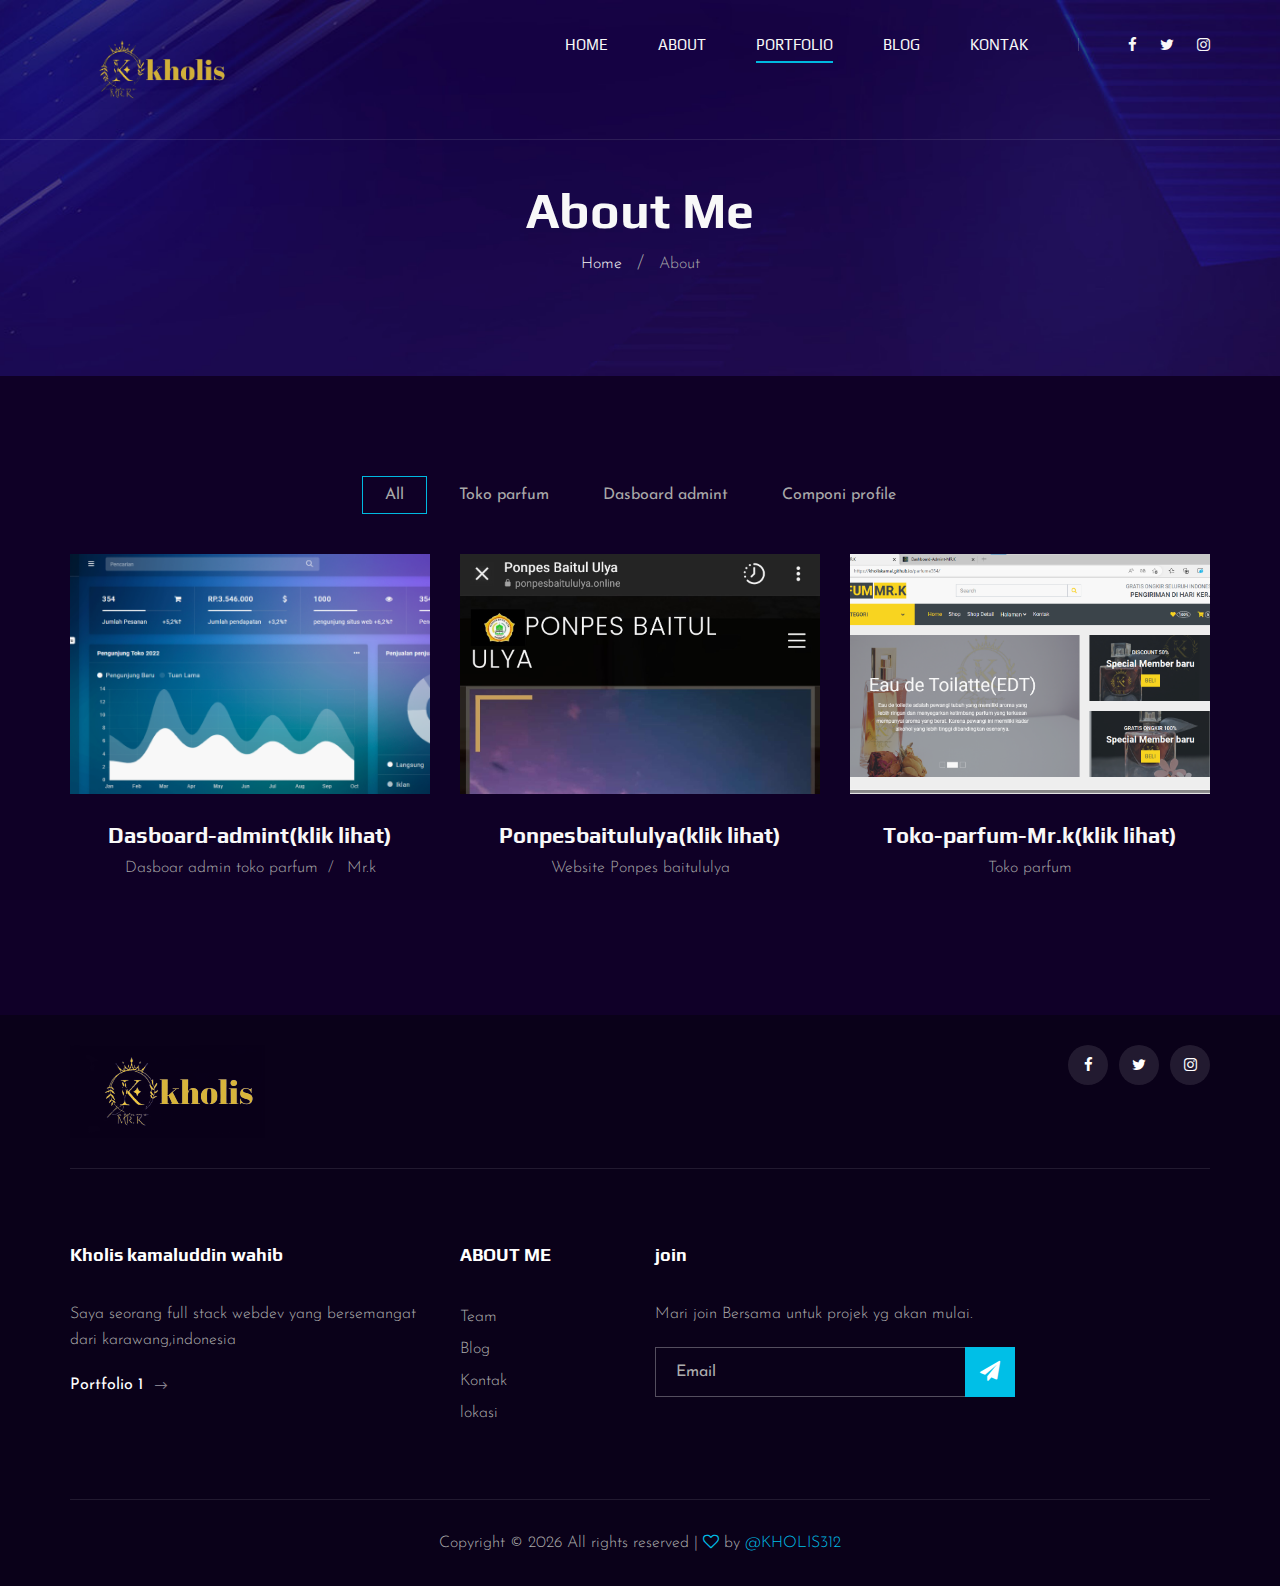
==== portfolio.html @ 45b057d4 "first commit" ====
<!DOCTYPE html>
<html lang="zxx">
  <head>
    <meta charset="UTF-8" />
    <meta name="description" content="Videograph Template" />
    <meta name="keywords" content="Videograph, unica, creative, html" />
    <meta name="viewport" content="width=device-width, initial-scale=1.0" />
    <meta http-equiv="X-UA-Compatible" content="ie=edge" />
    <title>Portfolio-kholis</title>

    <!-- Google Font -->
    <link
      href="https://fonts.googleapis.com/css2?family=Play:wght@400;700&display=swap"
      rel="stylesheet"
    />
    <link
      href="https://fonts.googleapis.com/css2?family=Josefin+Sans:wght@300;400;500;600;700&display=swap"
      rel="stylesheet"
    />

    <!-- Css Styles -->
    <link rel="stylesheet" href="css/bootstrap.min.css" type="text/css" />
    <link rel="stylesheet" href="css/font-awesome.min.css" type="text/css" />
    <link rel="stylesheet" href="css/elegant-icons.css" type="text/css" />
    <link rel="stylesheet" href="css/owl.carousel.min.css" type="text/css" />
    <link rel="stylesheet" href="css/magnific-popup.css" type="text/css" />
    <link rel="stylesheet" href="css/slicknav.min.css" type="text/css" />
    <link rel="stylesheet" href="css/style.css" type="text/css" />
    <!-- Favicons -->
    <link href="img/favicon3.png" rel="icon" />
    <link href="img/favicon12.png" rel="apple-touch-icon" />
  </head>

  <body>
    <!-- Page Preloder -->
    <div id="preloder">
      <div class="loader"></div>
    </div>

    <!-- Header Section Begin -->
    <header class="header">
      <div class="container">
        <div class="row">
          <div class="col-lg-2">
            <div class="header__logo">
              <a href="./index.html"><img src="img/logo56.png" alt="" /></a>
            </div>
          </div>
          <div class="col-lg-10">
            <div class="header__nav__option">
              <nav class="header__nav__menu mobile-menu">
                <ul>
                  <li><a href="./index.html">Home</a></li>
                  <li><a href="./about.html">About</a></li>
                  <li class="active">
                    <a href="./portfolio.html">Portfolio</a>
                  </li>

                  <li>
                    <a href="blog.html">Blog</a>
                  </li>
                  <li><a href="./contact.html">Kontak</a></li>
                </ul>
              </nav>
              <div class="header__nav__social">
                <a href="https://www.instagram.com/kholis312/?hl=id"
                  ><i class="fa fa-facebook"></i
                ></a>
                <a href="https://twitter.com/KholisWahib"
                  ><i class="fa fa-twitter"></i
                ></a>
                <a href="https://www.instagram.com/kholis312/?hl=id"
                  ><i class="fa fa-instagram"></i
                ></a>
              </div>
            </div>
          </div>
        </div>
        <div id="mobile-menu-wrap"></div>
      </div>
    </header>
    <!-- Header End -->

    <!-- Breadcrumb Begin -->
    <div
      class="breadcrumb-option spad set-bg"
      data-setbg="img/breadcrumb-bg.jpg"
    >
      <div class="container">
        <div class="row">
          <div class="col-lg-12 text-center">
            <div class="breadcrumb__text">
              <h2>About Me</h2>
              <div class="breadcrumb__links">
                <a href="index.html">Home</a>
                <span>About</span>
              </div>
            </div>
          </div>
        </div>
      </div>
    </div>
    <!-- Breadcrumb End -->

    <!-- Portfolio Section Begin -->
    <section class="portfolio spad">
      <div class="container">
        <div class="row">
          <div class="col-lg-12">
            <ul class="portfolio__filter">
              <li class="active" data-filter="*">All</li>
              <li data-filter=".branding">Toko parfum</li>
              <li data-filter=".digital-marketing">Dasboard admint</li>
              <li data-filter=".web">Componi profile</li>
            </ul>
          </div>
        </div>
        <div class="row portfolio__gallery">
          <div class="col-lg-4 col-md-6 col-sm-6 mix branding">
            <div class="portfolio__item">
              <div
                class="portfolio__item__video set-bg"
                data-setbg="img/portfolio/1111.jpg"
              ></div>
              <div class="portfolio__item__text">
                <a href="https://kholiskamal.github.io/admint354/"
                  ><h4>Dasboard-admint(klik lihat)</h4></a
                >
                <ul>
                  <li>Dasboar admin toko parfum</li>
                  <li>Mr.k</li>
                </ul>
              </div>
            </div>
          </div>
          <div class="col-lg-4 col-md-6 col-sm-6 mix digital-marketing">
            <div class="portfolio__item">
              <div
                class="portfolio__item__video set-bg"
                data-setbg="img/portfolio/33.jpg"
              ></div>
              <div class="portfolio__item__text">
                <a href="https://ponpesbaitululya.online/"
                  ><h4>Ponpesbaitululya(klik lihat)</h4></a
                >
                <span>Website Ponpes baitululya</span>
              </div>
            </div>
          </div>
          <div class="col-lg-4 col-md-6 col-sm-6 mix web">
            <div class="portfolio__item">
              <div
                class="portfolio__item__video set-bg"
                data-setbg="img/portfolio/2.jpg"
              ></div>
              <div class="portfolio__item__text">
                <a href="https://kholiskamal.github.io/parfume354/"
                  ><h4>Toko-parfum-Mr.k(klik lihat)</h4></a
                >
                <span>Toko parfum</span>
              </div>
            </div>
          </div>
        
       
      </div>
    </section>
    <!-- Portfolio Section End -->

    <!-- Footer Section Begin -->
    <footer class="footer">
      <div class="container">
        <div class="footer__top">
          <div class="row">
            <div class="col-lg-6 col-md-6">
              <div class="footer__top__logo">
                <a href="#"><img src="img/logo56.png" alt="" /></a>
              </div>
            </div>
            <div class="col-lg-6 col-md-6">
              <div class="footer__top__social">
                <a href="https://www.instagram.com/kholis312/"
                  ><i class="fa fa-facebook"></i
                ></a>
                <a href="https://twitter.com/KholisWahib"
                  ><i class="fa fa-twitter"></i
                ></a>
                <a href="https://www.instagram.com/kholis312/"
                  ><i class="fa fa-instagram"></i
                ></a>
              </div>
            </div>
          </div>
        </div>
        <div class="footer__option">
          <div class="row">
            <div class="col-lg-4 col-md-6 col-sm-6">
              <div class="footer__option__item">
                <h5>Kholis kamaluddin wahib</h5>
                <p>
                  Saya seorang full stack webdev yang bersemangat dari
                  karawang,indonesia
                </p>
                <a
                  href="https://kholiskamal.github.io/portofoliome/"
                  class="read__more"
                  >Portfolio 1 <span class="arrow_right"></span
                ></a>
              </div>
            </div>
            <div class="col-lg-2 col-md-3 col-sm-3">
              <div class="footer__option__item">
                <h5>ABOUT ME</h5>
                <ul>
                  <li><a href="#">Team</a></li>
                  <li><a href="blog.html">Blog</a></li>
                  <li><a href="contact.html">Kontak</a></li>
                  <li><a href="contact.html">lokasi</a></li>
                </ul>
              </div>
            </div>

            <div class="col-lg-4 col-md-12">
              <div class="footer__option__item">
                <h5>join</h5>
                <p>Mari join Bersama untuk projek yg akan mulai.</p>
                <form action="#">
                  <input type="text" placeholder="Email" />
                  <button type="submit"><i class="fa fa-send"></i></button>
                </form>
              </div>
            </div>
          </div>
        </div>
        <div class="footer__copyright">
          <div class="row">
            <div class="col-lg-12 text-center">
              <!-- Link back to Colorlib can't be removed. Template is licensed under CC BY 3.0. -->
              <p class="footer__copyright__text">
                Copyright &copy;
                <script>
                  document.write(new Date().getFullYear());
                </script>
                All rights reserved |
                <i class="fa fa-heart-o" aria-hidden="true"></i> by
                <a href="https://www.instagram.com/kholis312/" target="_blank"
                  >@KHOLIS312</a
                >
              </p>
              <!-- Link back to Colorlib can't be removed. Template is licensed under CC BY 3.0. -->
            </div>
          </div>
        </div>
      </div>
    </footer>
    <!-- Footer Section End -->

    <!-- Js Plugins -->
    <script src="js/jquery-3.3.1.min.js"></script>
    <script src="js/bootstrap.min.js"></script>
    <script src="js/jquery.magnific-popup.min.js"></script>
    <script src="js/mixitup.min.js"></script>
    <script src="js/masonry.pkgd.min.js"></script>
    <script src="js/jquery.slicknav.js"></script>
    <script src="js/owl.carousel.min.js"></script>
    <script src="js/main.js"></script>
  </body>
</html>
---- css/elegant-icons.css ----
@font-face {
	font-family: 'ElegantIcons';
	src:url('../fonts/ElegantIcons.eot');
	src:url('../fonts/ElegantIcons.eot?#iefix') format('embedded-opentype'),
		url('../fonts/ElegantIcons.woff') format('woff'),
		url('../fonts/ElegantIcons.ttf') format('truetype'),
		url('../fonts/ElegantIcons.svg#ElegantIcons') format('svg');
	font-weight: normal;
	font-style: normal;
}

/* Use the following CSS code if you want to use data attributes for inserting your icons */
[data-icon]:before {
	font-family: 'ElegantIcons';
	content: attr(data-icon);
	speak: none;
	font-weight: normal;
	font-variant: normal;
	text-transform: none;
	line-height: 1;
	-webkit-font-smoothing: antialiased;
	-moz-osx-font-smoothing: grayscale;
}

/* Use the following CSS code if you want to have a class per icon */
/*
Instead of a list of all class selectors,
you can use the generic selector below, but it's slower:
[class*="your-class-prefix"] {
*/
.arrow_up, .arrow_down, .arrow_left, .arrow_right, .arrow_left-up, .arrow_right-up, .arrow_right-down, .arrow_left-down, .arrow-up-down, .arrow_up-down_alt, .arrow_left-right_alt, .arrow_left-right, .arrow_expand_alt2, .arrow_expand_alt, .arrow_condense, .arrow_expand, .arrow_move, .arrow_carrot-up, .arrow_carrot-down, .arrow_carrot-left, .arrow_carrot-right, .arrow_carrot-2up, .arrow_carrot-2down, .arrow_carrot-2left, .arrow_carrot-2right, .arrow_carrot-up_alt2, .arrow_carrot-down_alt2, .arrow_carrot-left_alt2, .arrow_carrot-right_alt2, .arrow_carrot-2up_alt2, .arrow_carrot-2down_alt2, .arrow_carrot-2left_alt2, .arrow_carrot-2right_alt2, .arrow_triangle-up, .arrow_triangle-down, .arrow_triangle-left, .arrow_triangle-right, .arrow_triangle-up_alt2, .arrow_triangle-down_alt2, .arrow_triangle-left_alt2, .arrow_triangle-right_alt2, .arrow_back, .icon_minus-06, .icon_plus, .icon_close, .icon_check, .icon_minus_alt2, .icon_plus_alt2, .icon_close_alt2, .icon_check_alt2, .icon_zoom-out_alt, .icon_zoom-in_alt, .icon_search, .icon_box-empty, .icon_box-selected, .icon_minus-box, .icon_plus-box, .icon_box-checked, .icon_circle-empty, .icon_circle-slelected, .icon_stop_alt2, .icon_stop, .icon_pause_alt2, .icon_pause, .icon_menu, .icon_menu-square_alt2, .icon_menu-circle_alt2, .icon_ul, .icon_ol, .icon_adjust-horiz, .icon_adjust-vert, .icon_document_alt, .icon_documents_alt, .icon_pencil, .icon_pencil-edit_alt, .icon_pencil-edit, .icon_folder-alt, .icon_folder-open_alt, .icon_folder-add_alt, .icon_info_alt, .icon_error-oct_alt, .icon_error-circle_alt, .icon_error-triangle_alt, .icon_question_alt2, .icon_question, .icon_comment_alt, .icon_chat_alt, .icon_vol-mute_alt, .icon_volume-low_alt, .icon_volume-high_alt, .icon_quotations, .icon_quotations_alt2, .icon_clock_alt, .icon_lock_alt, .icon_lock-open_alt, .icon_key_alt, .icon_cloud_alt, .icon_cloud-upload_alt, .icon_cloud-download_alt, .icon_image, .icon_images, .icon_lightbulb_alt, .icon_gift_alt, .icon_house_alt, .icon_genius, .icon_mobile, .icon_tablet, .icon_laptop, .icon_desktop, .icon_camera_alt, .icon_mail_alt, .icon_cone_alt, .icon_ribbon_alt, .icon_bag_alt, .icon_creditcard, .icon_cart_alt, .icon_paperclip, .icon_tag_alt, .icon_tags_alt, .icon_trash_alt, .icon_cursor_alt, .icon_mic_alt, .icon_compass_alt, .icon_pin_alt, .icon_pushpin_alt, .icon_map_alt, .icon_drawer_alt, .icon_toolbox_alt, .icon_book_alt, .icon_calendar, .icon_film, .icon_table, .icon_contacts_alt, .icon_headphones, .icon_lifesaver, .icon_piechart, .icon_refresh, .icon_link_alt, .icon_link, .icon_loading, .icon_blocked, .icon_archive_alt, .icon_heart_alt, .icon_star_alt, .icon_star-half_alt, .icon_star, .icon_star-half, .icon_tools, .icon_tool, .icon_cog, .icon_cogs, .arrow_up_alt, .arrow_down_alt, .arrow_left_alt, .arrow_right_alt, .arrow_left-up_alt, .arrow_right-up_alt, .arrow_right-down_alt, .arrow_left-down_alt, .arrow_condense_alt, .arrow_expand_alt3, .arrow_carrot_up_alt, .arrow_carrot-down_alt, .arrow_carrot-left_alt, .arrow_carrot-right_alt, .arrow_carrot-2up_alt, .arrow_carrot-2dwnn_alt, .arrow_carrot-2left_alt, .arrow_carrot-2right_alt, .arrow_triangle-up_alt, .arrow_triangle-down_alt, .arrow_triangle-left_alt, .arrow_triangle-right_alt, .icon_minus_alt, .icon_plus_alt, .icon_close_alt, .icon_check_alt, .icon_zoom-out, .icon_zoom-in, .icon_stop_alt, .icon_menu-square_alt, .icon_menu-circle_alt, .icon_document, .icon_documents, .icon_pencil_alt, .icon_folder, .icon_folder-open, .icon_folder-add, .icon_folder_upload, .icon_folder_download, .icon_info, .icon_error-circle, .icon_error-oct, .icon_error-triangle, .icon_question_alt, .icon_comment, .icon_chat, .icon_vol-mute, .icon_volume-low, .icon_volume-high, .icon_quotations_alt, .icon_clock, .icon_lock, .icon_lock-open, .icon_key, .icon_cloud, .icon_cloud-upload, .icon_cloud-download, .icon_lightbulb, .icon_gift, .icon_house, .icon_camera, .icon_mail, .icon_cone, .icon_ribbon, .icon_bag, .icon_cart, .icon_tag, .icon_tags, .icon_trash, .icon_cursor, .icon_mic, .icon_compass, .icon_pin, .icon_pushpin, .icon_map, .icon_drawer, .icon_toolbox, .icon_book, .icon_contacts, .icon_archive, .icon_heart, .icon_profile, .icon_group, .icon_grid-2x2, .icon_grid-3x3, .icon_music, .icon_pause_alt, .icon_phone, .icon_upload, .icon_download, .social_facebook, .social_twitter, .social_pinterest, .social_googleplus, .social_tumblr, .social_tumbleupon, .social_wordpress, .social_instagram, .social_dribbble, .social_vimeo, .social_linkedin, .social_rss, .social_deviantart, .social_share, .social_myspace, .social_skype, .social_youtube, .social_picassa, .social_googledrive, .social_flickr, .social_blogger, .social_spotify, .social_delicious, .social_facebook_circle, .social_twitter_circle, .social_pinterest_circle, .social_googleplus_circle, .social_tumblr_circle, .social_stumbleupon_circle, .social_wordpress_circle, .social_instagram_circle, .social_dribbble_circle, .social_vimeo_circle, .social_linkedin_circle, .social_rss_circle, .social_deviantart_circle, .social_share_circle, .social_myspace_circle, .social_skype_circle, .social_youtube_circle, .social_picassa_circle, .social_googledrive_alt2, .social_flickr_circle, .social_blogger_circle, .social_spotify_circle, .social_delicious_circle, .social_facebook_square, .social_twitter_square, .social_pinterest_square, .social_googleplus_square, .social_tumblr_square, .social_stumbleupon_square, .social_wordpress_square, .social_instagram_square, .social_dribbble_square, .social_vimeo_square, .social_linkedin_square, .social_rss_square, .social_deviantart_square, .social_share_square, .social_myspace_square, .social_skype_square, .social_youtube_square, .social_picassa_square, .social_googledrive_square, .social_flickr_square, .social_blogger_square, .social_spotify_square, .social_delicious_square, .icon_printer, .icon_calulator, .icon_building, .icon_floppy, .icon_drive, .icon_search-2, .icon_id, .icon_id-2, .icon_puzzle, .icon_like, .icon_dislike, .icon_mug, .icon_currency, .icon_wallet, .icon_pens, .icon_easel, .icon_flowchart, .icon_datareport, .icon_briefcase, .icon_shield, .icon_percent, .icon_globe, .icon_globe-2, .icon_target, .icon_hourglass, .icon_balance, .icon_rook, .icon_printer-alt, .icon_calculator_alt, .icon_building_alt, .icon_floppy_alt, .icon_drive_alt, .icon_search_alt, .icon_id_alt, .icon_id-2_alt, .icon_puzzle_alt, .icon_like_alt, .icon_dislike_alt, .icon_mug_alt, .icon_currency_alt, .icon_wallet_alt, .icon_pens_alt, .icon_easel_alt, .icon_flowchart_alt, .icon_datareport_alt, .icon_briefcase_alt, .icon_shield_alt, .icon_percent_alt, .icon_globe_alt, .icon_clipboard {
	font-family: 'ElegantIcons';
	speak: none;
	font-style: normal;
	font-weight: normal;
	font-variant: normal;
	text-transform: none;
	line-height: 1;
	-webkit-font-smoothing: antialiased;
}
.arrow_up:before {
	content: "\21";
}
.arrow_down:before {
	content: "\22";
}
.arrow_left:before {
	content: "\23";
}
.arrow_right:before {
	content: "\24";
}
.arrow_left-up:before {
	content: "\25";
}
.arrow_right-up:before {
	content: "\26";
}
.arrow_right-down:before {
	content: "\27";
}
.arrow_left-down:before {
	content: "\28";
}
.arrow-up-down:before {
	content: "\29";
}
.arrow_up-down_alt:before {
	content: "\2a";
}
.arrow_left-right_alt:before {
	content: "\2b";
}
.arrow_left-right:before {
	content: "\2c";
}
.arrow_expand_alt2:before {
	content: "\2d";
}
.arrow_expand_alt:before {
	content: "\2e";
}
.arrow_condense:before {
	content: "\2f";
}
.arrow_expand:before {
	content: "\30";
}
.arrow_move:before {
	content: "\31";
}
.arrow_carrot-up:before {
	content: "\32";
}
.arrow_carrot-down:before {
	content: "\33";
}
.arrow_carrot-left:before {
	content: "\34";
}
.arrow_carrot-right:before {
	content: "\35";
}
.arrow_carrot-2up:before {
	content: "\36";
}
.arrow_carrot-2down:before {
	content: "\37";
}
.arrow_carrot-2left:before {
	content: "\38";
}
.arrow_carrot-2right:before {
	content: "\39";
}
.arrow_carrot-up_alt2:before {
	content: "\3a";
}
.arrow_carrot-down_alt2:before {
	content: "\3b";
}
.arrow_carrot-left_alt2:before {
	content: "\3c";
}
.arrow_carrot-right_alt2:before {
	content: "\3d";
}
.arrow_carrot-2up_alt2:before {
	content: "\3e";
}
.arrow_carrot-2down_alt2:before {
	content: "\3f";
}
.arrow_carrot-2left_alt2:before {
	content: "\40";
}
.arrow_carrot-2right_alt2:before {
	content: "\41";
}
.arrow_triangle-up:before {
	content: "\42";
}
.arrow_triangle-down:before {
	content: "\43";
}
.arrow_triangle-left:before {
	content: "\44";
}
.arrow_triangle-right:before {
	content: "\45";
}
.arrow_triangle-up_alt2:before {
	content: "\46";
}
.arrow_triangle-down_alt2:before {
	content: "\47";
}
.arrow_triangle-left_alt2:before {
	content: "\48";
}
.arrow_triangle-right_alt2:before {
	content: "\49";
}
.arrow_back:before {
	content: "\4a";
}
.icon_minus-06:before {
	content: "\4b";
}
.icon_plus:before {
	content: "\4c";
}
.icon_close:before {
	content: "\4d";
}
.icon_check:before {
	content: "\4e";
}
.icon_minus_alt2:before {
	content: "\4f";
}
.icon_plus_alt2:before {
	content: "\50";
}
.icon_close_alt2:before {
	content: "\51";
}
.icon_check_alt2:before {
	content: "\52";
}
.icon_zoom-out_alt:before {
	content: "\53";
}
.icon_zoom-in_alt:before {
	content: "\54";
}
.icon_search:before {
	content: "\55";
}
.icon_box-empty:before {
	content: "\56";
}
.icon_box-selected:before {
	content: "\57";
}
.icon_minus-box:before {
	content: "\58";
}
.icon_plus-box:before {
	content: "\59";
}
.icon_box-checked:before {
	content: "\5a";
}
.icon_circle-empty:before {
	content: "\5b";
}
.icon_circle-slelected:before {
	content: "\5c";
}
.icon_stop_alt2:before {
	content: "\5d";
}
.icon_stop:before {
	content: "\5e";
}
.icon_pause_alt2:before {
	content: "\5f";
}
.icon_pause:before {
	content: "\60";
}
.icon_menu:before {
	content: "\61";
}
.icon_menu-square_alt2:before {
	content: "\62";
}
.icon_menu-circle_alt2:before {
	content: "\63";
}
.icon_ul:before {
	content: "\64";
}
.icon_ol:before {
	content: "\65";
}
.icon_adjust-horiz:before {
	content: "\66";
}
.icon_adjust-vert:before {
	content: "\67";
}
.icon_document_alt:before {
	content: "\68";
}
.icon_documents_alt:before {
	content: "\69";
}
.icon_pencil:before {
	content: "\6a";
}
.icon_pencil-edit_alt:before {
	content: "\6b";
}
.icon_pencil-edit:before {
	content: "\6c";
}
.icon_folder-alt:before {
	content: "\6d";
}
.icon_folder-open_alt:before {
	content: "\6e";
}
.icon_folder-add_alt:before {
	content: "\6f";
}
.icon_info_alt:before {
	content: "\70";
}
.icon_error-oct_alt:before {
	content: "\71";
}
.icon_error-circle_alt:before {
	content: "\72";
}
.icon_error-triangle_alt:before {
	content: "\73";
}
.icon_question_alt2:before {
	content: "\74";
}
.icon_question:before {
	content: "\75";
}
.icon_comment_alt:before {
	content: "\76";
}
.icon_chat_alt:before {
	content: "\77";
}
.icon_vol-mute_alt:before {
	content: "\78";
}
.icon_volume-low_alt:before {
	content: "\79";
}
.icon_volume-high_alt:before {
	content: "\7a";
}
.icon_quotations:before {
	content: "\7b";
}
.icon_quotations_alt2:before {
	content: "\7c";
}
.icon_clock_alt:before {
	content: "\7d";
}
.icon_lock_alt:before {
	content: "\7e";
}
.icon_lock-open_alt:before {
	content: "\e000";
}
.icon_key_alt:before {
	content: "\e001";
}
.icon_cloud_alt:before {
	content: "\e002";
}
.icon_cloud-upload_alt:before {
	content: "\e003";
}
.icon_cloud-download_alt:before {
	content: "\e004";
}
.icon_image:before {
	content: "\e005";
}
.icon_images:before {
	content: "\e006";
}
.icon_lightbulb_alt:before {
	content: "\e007";
}
.icon_gift_alt:before {
	content: "\e008";
}
.icon_house_alt:before {
	content: "\e009";
}
.icon_genius:before {
	content: "\e00a";
}
.icon_mobile:before {
	content: "\e00b";
}
.icon_tablet:before {
	content: "\e00c";
}
.icon_laptop:before {
	content: "\e00d";
}
.icon_desktop:before {
	content: "\e00e";
}
.icon_camera_alt:before {
	content: "\e00f";
}
.icon_mail_alt:before {
	content: "\e010";
}
.icon_cone_alt:before {
	content: "\e011";
}
.icon_ribbon_alt:before {
	content: "\e012";
}
.icon_bag_alt:before {
	content: "\e013";
}
.icon_creditcard:before {
	content: "\e014";
}
.icon_cart_alt:before {
	content: "\e015";
}
.icon_paperclip:before {
	content: "\e016";
}
.icon_tag_alt:before {
	content: "\e017";
}
.icon_tags_alt:before {
	content: "\e018";
}
.icon_trash_alt:before {
	content: "\e019";
}
.icon_cursor_alt:before {
	content: "\e01a";
}
.icon_mic_alt:before {
	content: "\e01b";
}
.icon_compass_alt:before {
	content: "\e01c";
}
.icon_pin_alt:before {
	content: "\e01d";
}
.icon_pushpin_alt:before {
	content: "\e01e";
}
.icon_map_alt:before {
	content: "\e01f";
}
.icon_drawer_alt:before {
	content: "\e020";
}
.icon_toolbox_alt:before {
	content: "\e021";
}
.icon_book_alt:before {
	content: "\e022";
}
.icon_calendar:before {
	content: "\e023";
}
.icon_film:before {
	content: "\e024";
}
.icon_table:before {
	content: "\e025";
}
.icon_contacts_alt:before {
	content: "\e026";
}
.icon_headphones:before {
	content: "\e027";
}
.icon_lifesaver:before {
	content: "\e028";
}
.icon_piechart:before {
	content: "\e029";
}
.icon_refresh:before {
	content: "\e02a";
}
.icon_link_alt:before {
	content: "\e02b";
}
.icon_link:before {
	content: "\e02c";
}
.icon_loading:before {
	content: "\e02d";
}
.icon_blocked:before {
	content: "\e02e";
}
.icon_archive_alt:before {
	content: "\e02f";
}
.icon_heart_alt:before {
	content: "\e030";
}
.icon_star_alt:before {
	content: "\e031";
}
.icon_star-half_alt:before {
	content: "\e032";
}
.icon_star:before {
	content: "\e033";
}
.icon_star-half:before {
	content: "\e034";
}
.icon_tools:before {
	content: "\e035";
}
.icon_tool:before {
	content: "\e036";
}
.icon_cog:before {
	content: "\e037";
}
.icon_cogs:before {
	content: "\e038";
}
.arrow_up_alt:before {
	content: "\e039";
}
.arrow_down_alt:before {
	content: "\e03a";
}
.arrow_left_alt:before {
	content: "\e03b";
}
.arrow_right_alt:before {
	content: "\e03c";
}
.arrow_left-up_alt:before {
	content: "\e03d";
}
.arrow_right-up_alt:before {
	content: "\e03e";
}
.arrow_right-down_alt:before {
	content: "\e03f";
}
.arrow_left-down_alt:before {
	content: "\e040";
}
.arrow_condense_alt:before {
	content: "\e041";
}
.arrow_expand_alt3:before {
	content: "\e042";
}
.arrow_carrot_up_alt:before {
	content: "\e043";
}
.arrow_carrot-down_alt:before {
	content: "\e044";
}
.arrow_carrot-left_alt:before {
	content: "\e045";
}
.arrow_carrot-right_alt:before {
	content: "\e046";
}
.arrow_carrot-2up_alt:before {
	content: "\e047";
}
.arrow_carrot-2dwnn_alt:before {
	content: "\e048";
}
.arrow_carrot-2left_alt:before {
	content: "\e049";
}
.arrow_carrot-2right_alt:before {
	content: "\e04a";
}
.arrow_triangle-up_alt:before {
	content: "\e04b";
}
.arrow_triangle-down_alt:before {
	content: "\e04c";
}
.arrow_triangle-left_alt:before {
	content: "\e04d";
}
.arrow_triangle-right_alt:before {
	content: "\e04e";
}
.icon_minus_alt:before {
	content: "\e04f";
}
.icon_plus_alt:before {
	content: "\e050";
}
.icon_close_alt:before {
	content: "\e051";
}
.icon_check_alt:before {
	content: "\e052";
}
.icon_zoom-out:before {
	content: "\e053";
}
.icon_zoom-in:before {
	content: "\e054";
}
.icon_stop_alt:before {
	content: "\e055";
}
.icon_menu-square_alt:before {
	content: "\e056";
}
.icon_menu-circle_alt:before {
	content: "\e057";
}
.icon_document:before {
	content: "\e058";
}
.icon_documents:before {
	content: "\e059";
}
.icon_pencil_alt:before {
	content: "\e05a";
}
.icon_folder:before {
	content: "\e05b";
}
.icon_folder-open:before {
	content: "\e05c";
}
.icon_folder-add:before {
	content: "\e05d";
}
.icon_folder_upload:before {
	content: "\e05e";
}
.icon_folder_download:before {
	content: "\e05f";
}
.icon_info:before {
	content: "\e060";
}
.icon_error-circle:before {
	content: "\e061";
}
.icon_error-oct:before {
	content: "\e062";
}
.icon_error-triangle:before {
	content: "\e063";
}
.icon_question_alt:before {
	content: "\e064";
}
.icon_comment:before {
	content: "\e065";
}
.icon_chat:before {
	content: "\e066";
}
.icon_vol-mute:before {
	content: "\e067";
}
.icon_volume-low:before {
	content: "\e068";
}
.icon_volume-high:before {
	content: "\e069";
}
.icon_quotations_alt:before {
	content: "\e06a";
}
.icon_clock:before {
	content: "\e06b";
}
.icon_lock:before {
	content: "\e06c";
}
.icon_lock-open:before {
	content: "\e06d";
}
.icon_key:before {
	content: "\e06e";
}
.icon_cloud:before {
	content: "\e06f";
}
.icon_cloud-upload:before {
	content: "\e070";
}
.icon_cloud-download:before {
	content: "\e071";
}
.icon_lightbulb:before {
	content: "\e072";
}
.icon_gift:before {
	content: "\e073";
}
.icon_house:before {
	content: "\e074";
}
.icon_camera:before {
	content: "\e075";
}
.icon_mail:before {
	content: "\e076";
}
.icon_cone:before {
	content: "\e077";
}
.icon_ribbon:before {
	content: "\e078";
}
.icon_bag:before {
	content: "\e079";
}
.icon_cart:before {
	content: "\e07a";
}
.icon_tag:before {
	content: "\e07b";
}
.icon_tags:before {
	content: "\e07c";
}
.icon_trash:before {
	content: "\e07d";
}
.icon_cursor:before {
	content: "\e07e";
}
.icon_mic:before {
	content: "\e07f";
}
.icon_compass:before {
	content: "\e080";
}
.icon_pin:before {
	content: "\e081";
}
.icon_pushpin:before {
	content: "\e082";
}
.icon_map:before {
	content: "\e083";
}
.icon_drawer:before {
	content: "\e084";
}
.icon_toolbox:before {
	content: "\e085";
}
.icon_book:before {
	content: "\e086";
}
.icon_contacts:before {
	content: "\e087";
}
.icon_archive:before {
	content: "\e088";
}
.icon_heart:before {
	content: "\e089";
}
.icon_profile:before {
	content: "\e08a";
}
.icon_group:before {
	content: "\e08b";
}
.icon_grid-2x2:before {
	content: "\e08c";
}
.icon_grid-3x3:before {
	content: "\e08d";
}
.icon_music:before {
	content: "\e08e";
}
.icon_pause_alt:before {
	content: "\e08f";
}
.icon_phone:before {
	content: "\e090";
}
.icon_upload:before {
	content: "\e091";
}
.icon_download:before {
	content: "\e092";
}
.social_facebook:before {
	content: "\e093";
}
.social_twitter:before {
	content: "\e094";
}
.social_pinterest:before {
	content: "\e095";
}
.social_googleplus:before {
	content: "\e096";
}
.social_tumblr:before {
	content: "\e097";
}
.social_tumbleupon:before {
	content: "\e098";
}
.social_wordpress:before {
	content: "\e099";
}
.social_instagram:before {
	content: "\e09a";
}
.social_dribbble:before {
	content: "\e09b";
}
.social_vimeo:before {
	content: "\e09c";
}
.social_linkedin:before {
	content: "\e09d";
}
.social_rss:before {
	content: "\e09e";
}
.social_deviantart:before {
	content: "\e09f";
}
.social_share:before {
	content: "\e0a0";
}
.social_myspace:before {
	content: "\e0a1";
}
.social_skype:before {
	content: "\e0a2";
}
.social_youtube:before {
	content: "\e0a3";
}
.social_picassa:before {
	content: "\e0a4";
}
.social_googledrive:before {
	content: "\e0a5";
}
.social_flickr:before {
	content: "\e0a6";
}
.social_blogger:before {
	content: "\e0a7";
}
.social_spotify:before {
	content: "\e0a8";
}
.social_delicious:before {
	content: "\e0a9";
}
.social_facebook_circle:before {
	content: "\e0aa";
}
.social_twitter_circle:before {
	content: "\e0ab";
}
.social_pinterest_circle:before {
	content: "\e0ac";
}
.social_googleplus_circle:before {
	content: "\e0ad";
}
.social_tumblr_circle:before {
	content: "\e0ae";
}
.social_stumbleupon_circle:before {
	content: "\e0af";
}
.social_wordpress_circle:before {
	content: "\e0b0";
}
.social_instagram_circle:before {
	content: "\e0b1";
}
.social_dribbble_circle:before {
	content: "\e0b2";
}
.social_vimeo_circle:before {
	content: "\e0b3";
}
.social_linkedin_circle:before {
	content: "\e0b4";
}
.social_rss_circle:before {
	content: "\e0b5";
}
.social_deviantart_circle:before {
	content: "\e0b6";
}
.social_share_circle:before {
	content: "\e0b7";
}
.social_myspace_circle:before {
	content: "\e0b8";
}
.social_skype_circle:before {
	content: "\e0b9";
}
.social_youtube_circle:before {
	content: "\e0ba";
}
.social_picassa_circle:before {
	content: "\e0bb";
}
.social_googledrive_alt2:before {
	content: "\e0bc";
}
.social_flickr_circle:before {
	content: "\e0bd";
}
.social_blogger_circle:before {
	content: "\e0be";
}
.social_spotify_circle:before {
	content: "\e0bf";
}
.social_delicious_circle:before {
	content: "\e0c0";
}
.social_facebook_square:before {
	content: "\e0c1";
}
.social_twitter_square:before {
	content: "\e0c2";
}
.social_pinterest_square:before {
	content: "\e0c3";
}
.social_googleplus_square:before {
	content: "\e0c4";
}
.social_tumblr_square:before {
	content: "\e0c5";
}
.social_stumbleupon_square:before {
	content: "\e0c6";
}
.social_wordpress_square:before {
	content: "\e0c7";
}
.social_instagram_square:before {
	content: "\e0c8";
}
.social_dribbble_square:before {
	content: "\e0c9";
}
.social_vimeo_square:before {
	content: "\e0ca";
}
.social_linkedin_square:before {
	content: "\e0cb";
}
.social_rss_square:before {
	content: "\e0cc";
}
.social_deviantart_square:before {
	content: "\e0cd";
}
.social_share_square:before {
	content: "\e0ce";
}
.social_myspace_square:before {
	content: "\e0cf";
}
.social_skype_square:before {
	content: "\e0d0";
}
.social_youtube_square:before {
	content: "\e0d1";
}
.social_picassa_square:before {
	content: "\e0d2";
}
.social_googledrive_square:before {
	content: "\e0d3";
}
.social_flickr_square:before {
	content: "\e0d4";
}
.social_blogger_square:before {
	content: "\e0d5";
}
.social_spotify_square:before {
	content: "\e0d6";
}
.social_delicious_square:before {
	content: "\e0d7";
}
.icon_printer:before {
	content: "\e103";
}
.icon_calulator:before {
	content: "\e0ee";
}
.icon_building:before {
	content: "\e0ef";
}
.icon_floppy:before {
	content: "\e0e8";
}
.icon_drive:before {
	content: "\e0ea";
}
.icon_search-2:before {
	content: "\e101";
}
.icon_id:before {
	content: "\e107";
}
.icon_id-2:before {
	content: "\e108";
}
.icon_puzzle:before {
	content: "\e102";
}
.icon_like:before {
	content: "\e106";
}
.icon_dislike:before {
	content: "\e0eb";
}
.icon_mug:before {
	content: "\e105";
}
.icon_currency:before {
	content: "\e0ed";
}
.icon_wallet:before {
	content: "\e100";
}
.icon_pens:before {
	content: "\e104";
}
.icon_easel:before {
	content: "\e0e9";
}
.icon_flowchart:before {
	content: "\e109";
}
.icon_datareport:before {
	content: "\e0ec";
}
.icon_briefcase:before {
	content: "\e0fe";
}
.icon_shield:before {
	content: "\e0f6";
}
.icon_percent:before {
	content: "\e0fb";
}
.icon_globe:before {
	content: "\e0e2";
}
.icon_globe-2:before {
	content: "\e0e3";
}
.icon_target:before {
	content: "\e0f5";
}
.icon_hourglass:before {
	content: "\e0e1";
}
.icon_balance:before {
	content: "\e0ff";
}
.icon_rook:before {
	content: "\e0f8";
}
.icon_printer-alt:before {
	content: "\e0fa";
}
.icon_calculator_alt:before {
	content: "\e0e7";
}
.icon_building_alt:before {
	content: "\e0fd";
}
.icon_floppy_alt:before {
	content: "\e0e4";
}
.icon_drive_alt:before {
	content: "\e0e5";
}
.icon_search_alt:before {
	content: "\e0f7";
}
.icon_id_alt:before {
	content: "\e0e0";
}
.icon_id-2_alt:before {
	content: "\e0fc";
}
.icon_puzzle_alt:before {
	content: "\e0f9";
}
.icon_like_alt:before {
	content: "\e0dd";
}
.icon_dislike_alt:before {
	content: "\e0f1";
}
.icon_mug_alt:before {
	content: "\e0dc";
}
.icon_currency_alt:before {
	content: "\e0f3";
}
.icon_wallet_alt:before {
	content: "\e0d8";
}
.icon_pens_alt:before {
	content: "\e0db";
}
.icon_easel_alt:before {
	content: "\e0f0";
}
.icon_flowchart_alt:before {
	content: "\e0df";
}
.icon_datareport_alt:before {
	content: "\e0f2";
}
.icon_briefcase_alt:before {
	content: "\e0f4";
}
.icon_shield_alt:before {
	content: "\e0d9";
}
.icon_percent_alt:before {
	content: "\e0da";
}
.icon_globe_alt:before {
	content: "\e0de";
}
.icon_clipboard:before {
	content: "\e0e6";
}


	.glyph {
		float: left;
		text-align: center;
		padding: .75em;
		margin: .4em 1.5em .75em 0;
		width: 6em;
text-shadow: none;
	}
        .glyph_big {
        font-size: 128px;
        color: #59c5dc;
        float: left;
        margin-right: 20px;
        }

        .glyph div { padding-bottom: 10px;}

	.glyph input {
		font-family: consolas, monospace;
		font-size: 12px;
		width: 100%;
		text-align: center;
		border: 0;
		box-shadow: 0 0 0 1px #ccc;
		padding: .2em;
                -moz-border-radius: 5px;
                -webkit-border-radius: 5px;
	}
	.centered {
		margin-left: auto;
		margin-right: auto;
	}
	.glyph .fs1 {
		font-size: 2em;
	}
---- css/style.css ----
/******************************************************************
  Template Name: Dreams
  Description: Dreams wedding template
  Author: Colorib
  Author URI: https://colorlib.com/
  Version: 1.0
  Created: Colorib
******************************************************************/
/*------------------------------------------------------------------
[Table of contents]

1.  Template default CSS
	1.1	Variables
	1.2	Mixins
	1.3	Flexbox
	1.4	Reset
2.  Helper Css
3.  Header Section
4.  Hero Section
5.  Services Section
6.  Counter Section
7.  Team Section
8.  Latest Section
9.  Contact
10.  Footer Style
-------------------------------------------------------------------*/
/*----------------------------------------*/
/* Template default CSS
/*----------------------------------------*/
html,
body {
  height: 100%;
  font-family: "Josefin Sans", sans-serif;
  -webkit-font-smoothing: antialiased;
}

h1,
h2,
h3,
h4,
h5,
h6 {
  margin: 0;
  color: #111111;
  font-weight: 400;
  font-family: "Play", sans-serif;
}

h1 {
  font-size: 70px;
}

h2 {
  font-size: 36px;
}

h3 {
  font-size: 30px;
}

h4 {
  font-size: 24px;
}

h5 {
  font-size: 18px;
}

h6 {
  font-size: 16px;
}

p {
  font-size: 16px;
  font-family: "Josefin Sans", sans-serif;
  color: #adadad;
  font-weight: 400;
  line-height: 26px;
  margin: 0 0 15px 0;
}

img {
  max-width: 100%;
}

input:focus,
select:focus,
button:focus,
textarea:focus {
  outline: none;
}

a:hover,
a:focus {
  text-decoration: none;
  outline: none;
  color: #fff;
}

ul,
ol {
  padding: 0;
  margin: 0;
}

/*---------------------
  Helper CSS
-----------------------*/
.section-title {
  margin-bottom: 50px;
}
.section-title.center-title {
  text-align: center;
}
.section-title.center-title h2:after {
  right: 0;
  margin: 0 auto;
}
.section-title span {
  color: #ffffff;
  display: block;
  font-size: 16px;
  letter-spacing: 2px;
  text-transform: uppercase;
  margin-bottom: 6px;
}
.section-title h2 {
  color: #ffffff;
  font-weight: 700;
  text-transform: uppercase;
  position: relative;
  padding-bottom: 25px;
}
.section-title h2:after {
  position: absolute;
  left: 0;
  bottom: 0;
  height: 5px;
  width: 70px;
  background: #00bfe7;
  content: "";
}

.set-bg {
  background-repeat: no-repeat;
  background-size: cover;
  background-position: top center;
}

.spad {
  padding-top: 100px;
  padding-bottom: 100px;
}

.text-white h1,
.text-white h2,
.text-white h3,
.text-white h4,
.text-white h5,
.text-white h6,
.text-white p,
.text-white span,
.text-white li,
.text-white a {
  color: #fff;
}

/* buttons */
.primary-btn {
  display: inline-block;
  font-size: 15px;
  font-family: "Play", sans-serif;
  font-weight: 700;
  padding: 14px 32px 12px;
  color: #ffffff;
  text-transform: uppercase;
  letter-spacing: 2px;
  position: relative;
  z-index: 1;
}
.primary-btn:hover:before {
  height: 100%;
  width: 100%;
}
.primary-btn:hover:after {
  height: 100%;
  width: 100%;
}
.primary-btn:before {
  position: absolute;
  left: 0;
  top: 0;
  height: 30px;
  width: 30px;
  border-left: 2px solid #00bfe7;
  border-top: 2px solid #00bfe7;
  content: "";
  z-index: -1;
  -webkit-transition: all, 0.7s;
  -o-transition: all, 0.7s;
  transition: all, 0.7s;
}
.primary-btn:after {
  position: absolute;
  right: 0;
  bottom: 0;
  height: 30px;
  width: 30px;
  border-right: 2px solid #00bfe7;
  border-bottom: 2px solid #00bfe7;
  content: "";
  z-index: -1;
  -webkit-transition: all, 0.7s;
  -o-transition: all, 0.7s;
  transition: all, 0.7s;
}

.site-btn {
  font-size: 15px;
  color: #ffffff;
  background: #00bfe7;
  font-family: "Play", sans-serif;
  font-weight: 700;
  border: none;
  display: inline-block;
  text-transform: uppercase;
  letter-spacing: 2px;
  padding: 14px 34px 12px;
  width: 100%;
}

/* Preloder */
#preloder {
  position: fixed;
  width: 100%;
  height: 100%;
  top: 0;
  left: 0;
  z-index: 999999;
  background: #000;
}

.loader {
  width: 40px;
  height: 40px;
  position: absolute;
  top: 50%;
  left: 50%;
  margin-top: -13px;
  margin-left: -13px;
  border-radius: 60px;
  animation: loader 0.8s linear infinite;
  -webkit-animation: loader 0.8s linear infinite;
}

@keyframes loader {
  0% {
    -webkit-transform: rotate(0deg);
    transform: rotate(0deg);
    border: 4px solid #f44336;
    border-left-color: transparent;
  }
  50% {
    -webkit-transform: rotate(180deg);
    transform: rotate(180deg);
    border: 4px solid #673ab7;
    border-left-color: transparent;
  }
  100% {
    -webkit-transform: rotate(360deg);
    transform: rotate(360deg);
    border: 4px solid #f44336;
    border-left-color: transparent;
  }
}
@-webkit-keyframes loader {
  0% {
    -webkit-transform: rotate(0deg);
    border: 4px solid #f44336;
    border-left-color: transparent;
  }
  50% {
    -webkit-transform: rotate(180deg);
    border: 4px solid #673ab7;
    border-left-color: transparent;
  }
  100% {
    -webkit-transform: rotate(360deg);
    border: 4px solid #f44336;
    border-left-color: transparent;
  }
}
/*---------------------
  Header
-----------------------*/
.header {
  position: absolute;
  left: 0;
  top: 0;
  width: 100%;
  background: transparent;
  border-bottom: 1px solid rgba(255, 255, 255, 0.1);
  z-index: 9;
}

.header__logo {
  padding: 30px 0;
}
.header__logo a {
  display: inline-block;
}

.header__nav__option {
  text-align: right;
  padding: 28px 0px;
}

.header__nav__menu {
  display: inline-block;
  margin-right: 45px;
}
.header__nav__menu ul li {
  list-style: none;
  display: inline-block;
  margin-right: 45px;
  position: relative;
}
.header__nav__menu ul li.active a:after {
  -webkit-transform: scale(1);
  -ms-transform: scale(1);
  transform: scale(1);
}
.header__nav__menu ul li:hover a:after {
  -webkit-transform: scale(1);
  -ms-transform: scale(1);
  transform: scale(1);
}
.header__nav__menu ul li:hover .dropdown {
  top: 34px;
  opacity: 1;
  visibility: visible;
}
.header__nav__menu ul li:last-child {
  margin-right: 0;
}
.header__nav__menu ul li .dropdown {
  position: absolute;
  left: 0;
  top: 60px;
  width: 140px;
  background: #ffffff;
  text-align: left;
  padding: 2px 0;
  z-index: 9;
  opacity: 0;
  visibility: hidden;
  -webkit-transition: all, 0.3s;
  -o-transition: all, 0.3s;
  transition: all, 0.3s;
}
.header__nav__menu ul li .dropdown li {
  display: block;
  margin-right: 0;
}
.header__nav__menu ul li .dropdown li a {
  font-size: 14px;
  color: #111111;
  padding: 8px 20px;
  text-transform: capitalize;
}
.header__nav__menu ul li .dropdown li a:after {
  display: none;
}
.header__nav__menu ul li a {
  font-size: 15px;
  font-family: "Play", sans-serif;
  color: #ffffff;
  display: block;
  text-transform: uppercase;
  position: relative;
  padding: 6px 0;
}
.header__nav__menu ul li a:after {
  position: absolute;
  left: 0;
  bottom: 0;
  width: 100%;
  height: 2px;
  background: #00bfe7;
  content: "";
  -webkit-transform: scale(0);
  -ms-transform: scale(0);
  transform: scale(0);
  -webkit-transition: all, 0.3s;
  -o-transition: all, 0.3s;
  transition: all, 0.3s;
}

.header__nav__social {
  display: inline-block;
  position: relative;
  padding-left: 50px;
}
.header__nav__social:before {
  position: absolute;
  left: 0;
  top: 4px;
  height: 13px;
  width: 1px;
  background: rgba(225, 225, 225, 0.2);
  content: "";
}
.header__nav__social a {
  color: #ffffff;
  font-size: 15px;
  margin-right: 18px;
}
.header__nav__social a:last-child {
  margin-right: 0;
}

.slicknav_menu {
  display: none;
}

/*---------------------
  Hero
-----------------------*/
.hero__slider.owl-carousel .owl-item.active .hero__text span {
  top: 0;
  opacity: 1;
}
.hero__slider.owl-carousel .owl-item.active .hero__text h2 {
  top: 0;
  opacity: 1;
}
.hero__slider.owl-carousel .owl-item.active .hero__text .primary-btn {
  top: 0;
  opacity: 1;
}
.hero__slider.owl-carousel .owl-dots {
  position: absolute;
  left: 0;
  right: 0;
  bottom: 45px;
  width: 100%;
  max-width: 1140px;
  margin: 0 auto;
}
.hero__slider.owl-carousel .owl-dots button {
  color: #adadad;
  font-size: 18px;
  font-family: "Play", sans-serif;
  margin-right: 16px;
  position: relative;
  display: inline-block;
}
.hero__slider.owl-carousel .owl-dots button.active {
  color: #ffffff;
}
.hero__slider.owl-carousel .owl-dots button.active:after {
  background: #ffffff;
  height: 2px;
}
.hero__slider.owl-carousel .owl-dots button:after {
  position: absolute;
  left: 0;
  bottom: -6px;
  width: 100%;
  height: 1px;
  background: rgba(255, 255, 255, 0.3);
  content: "";
}
.hero__slider.owl-carousel .owl-dots button:last-child {
  margin-right: 0;
}

.hero__item {
  height: 684px;
  padding-top: 255px;
}

.hero__text span {
  color: #ffffff;
  display: block;
  font-size: 15px;
  letter-spacing: 2px;
  text-transform: uppercase;
  margin-bottom: 18px;
  position: relative;
  top: 100px;
  opacity: 0;
  -webkit-transition: all, 0.3s;
  -o-transition: all, 0.3s;
  transition: all, 0.3s;
}
.hero__text h2 {
  color: #ffffff;
  font-size: 60px;
  font-weight: 700;
  line-height: 70px;
  text-transform: uppercase;
  margin-bottom: 38px;
  position: relative;
  top: 100px;
  opacity: 0;
  -webkit-transition: all, 0.5s;
  -o-transition: all, 0.5s;
  transition: all, 0.5s;
}
.hero__text .primary-btn {
  position: relative;
  top: 100px;
  opacity: 0;
  -webkit-transition: all, 0.7s;
  -o-transition: all, 0.7s;
  transition: all, 0.7s;
}

/*---------------------
  Work
-----------------------*/
.work {
  overflow: hidden;
  background: #100028;
}

.work__gallery {
  margin-right: -10px;
}

.work__item {
  height: 311px !important;
  width: calc(16.67% - 10px);
  margin-right: 10px;
  margin-bottom: 10px;
  float: left;
  position: relative;
  overflow: hidden;
  display: -webkit-box;
  display: -ms-flexbox;
  display: flex;
  -webkit-box-align: center;
  -ms-flex-align: center;
  align-items: center;
  -webkit-box-pack: center;
  -ms-flex-pack: center;
  justify-content: center;
}
.work__item:hover .work__item__hover {
  bottom: 0;
}
.work__item.large__item {
  height: 633px !important;
  width: calc(33.33% - 10px);
}
.work__item.wide__item {
  width: calc(33.33% - 10px);
  height: 311px !important;
}
.work__item .play-btn {
  display: inline-block;
  color: #ffffff;
  font-size: 20px;
  height: 50px;
  width: 50px;
  line-height: 50px;
  text-align: center;
  border: 1px solid rgba(255, 255, 255, 0.7);
  border-radius: 50%;
}

.grid-sizer {
  width: calc(16.67% - 10px);
}

.work__item__hover {
  background: rgba(0, 0, 0, 0.5);
  position: absolute;
  left: 0;
  bottom: -300px;
  width: 100%;
  padding: 25px 30px 20px;
  -webkit-transition: all, 0.5s;
  -o-transition: all, 0.5s;
  transition: all, 0.5s;
}
.work__item__hover h4 {
  font-size: 22px;
  color: #ffffff;
  font-weight: 700;
}
.work__item__hover ul li {
  color: #adadad;
  list-style: none;
  font-size: 16px;
  margin-right: 23px;
  position: relative;
  display: inline-block;
}
.work__item__hover ul li:after {
  position: absolute;
  right: -18px;
  top: 1px;
  content: "/";
}
.work__item__hover ul li:last-child {
  margin-right: 0;
}
.work__item__hover ul li:last-child:after {
  display: none;
}

/*---------------------
  Counter
-----------------------*/
.counter {
  background: #100028;
  height: 840px;
  padding-top: 380px;
  overflow: hidden;
}

.counter__content {
  padding: 0px 50px;
}

.counter__item {
  background: #1a083d;
  -webkit-transform: rotate(45deg);
  -ms-transform: rotate(45deg);
  transform: rotate(45deg);
  height: 255px;
  width: 255px;
  display: -webkit-box;
  display: -ms-flexbox;
  display: flex;
  -webkit-box-align: center;
  -ms-flex-align: center;
  align-items: center;
  -webkit-box-pack: center;
  -ms-flex-pack: center;
  justify-content: center;
  text-align: center;
  position: relative;
  z-index: 1;
}
.counter__item::before {
  position: absolute;
  left: -1px;
  bottom: -2px;
  height: 636px;
  width: 636px;
  border-left: 1px solid #333333;
  border-top: 1px solid #333333;
  content: "";
  z-index: -1;
}
.counter__item.second__item {
  margin-top: -185px;
}
.counter__item.second__item:before {
  left: -316px;
  bottom: -65px;
  border-right: 1px solid #333333;
  border-bottom: 1px solid #333333;
  border-left: none;
  border-top: none;
}
.counter__item.four__item {
  margin-top: -185px;
}
.counter__item.four__item:before {
  left: -380px;
  bottom: -380px;
  border-right: 1px solid #333333;
  border-bottom: 1px solid #333333;
  border-left: none;
  border-top: none;
}
.counter__item.third__item:before {
  left: -65px;
  bottom: -317px;
}

.counter__item__text {
  -webkit-transform: rotate(-45deg);
  -ms-transform: rotate(-45deg);
  transform: rotate(-45deg);
}
.counter__item__text h2 {
  font-size: 60px;
  color: #ffffff;
  font-weight: 700;
  margin-bottom: 6px;
  margin-top: 18px;
}
.counter__item__text p {
  color: #ffffff;
  margin-bottom: 0;
}

/*---------------------
  Team
-----------------------*/
.team {
  padding-bottom: 90px;
}

.section-title.team__title {
  margin-bottom: 90px;
}

.team__item {
  height: 390px;
  position: relative;
  overflow: hidden;
}
.team__item:hover .team__item__text {
  bottom: 0;
}
.team__item.team__item--second {
  margin-top: -60px;
}
.team__item.team__item--third {
  margin-top: -120px;
}
.team__item.team__item--four {
  margin-top: -180px;
}

.team__item__text {
  text-align: center;
  position: absolute;
  left: 0;
  bottom: -500px;
  width: 100%;
  padding: 50px 0 30px;
  z-index: 1;
  -webkit-transition: all, 0.5s;
  -o-transition: all, 0.5s;
  transition: all, 0.5s;
}
.team__item__text:before {
  position: absolute;
  left: 0;
  top: 0;
  height: 100%;
  width: 100%;
  background: url(../img/team/team-hover.png);
  content: "";
  z-index: -1;
}
.team__item__text h4 {
  font-size: 22px;
  color: #ffffff;
  font-weight: 700;
  text-transform: uppercase;
  margin-bottom: 10px;
}
.team__item__text p {
  color: #ffffff;
  font-weight: 300px;
  margin-bottom: 12px;
}
.team__item__text .team__item__social a {
  color: #ffffff;
  display: inline-block;
  font-size: 15px;
  margin-right: 18px;
}
.team__item__text .team__item__social a:last-child {
  margin-right: 0;
}

.team__btn {
  position: absolute;
  right: 0;
  bottom: 0;
}

/*---------------------
  Latest
-----------------------*/
.latest {
  background: #100028;
  padding-bottom: 80px;
}

.blog__item.latest__item {
  margin-bottom: 0;
}
.blog__item.latest__item:hover {
  border: 1px solid #222222 !important;
  background: url(../img/blog/blog-1.jpg);
  background-size: cover;
}

.latest__slider.owl-carousel .owl-item .col-lg-4 {
  max-width: 100%;
}
.latest__slider.owl-carousel .owl-dots {
  text-align: center;
  padding-top: 35px;
}
.latest__slider.owl-carousel .owl-dots button {
  height: 8px;
  width: 8px;
  background: rgba(255, 255, 255, 0.2);
  border-radius: 50%;
  margin-right: 10px;
}
.latest__slider.owl-carousel .owl-dots button.active {
  background: #00bfe7;
}
.latest__slider.owl-carousel .owl-dots button:last-child {
  margin-right: 0;
}

/*---------------------
  Call To Active
-----------------------*/
.callto {
  padding-top: 130px;
}
.callto.sp__callto {
  padding-top: 0;
  background: #100028;
}

.callto__text h2 {
  color: #ffffff;
  font-size: 42px;
  font-weight: 700;
  line-height: 55px;
  margin-bottom: 22px;
}
.callto__text p {
  font-size: 15px;
  color: #ffffff;
  opacity: 0.7;
  text-transform: uppercase;
  margin-bottom: 55px;
}
.callto__text a {
  color: #ffffff;
  background: #00bfe7;
  font-size: 15px;
  font-weight: 700;
  font-family: "Play", sans-serif;
  letter-spacing: 2px;
  text-transform: uppercase;
  display: inline-block;
  padding: 14px 32px 12px;
}

/*---------------------
  Footer
-----------------------*/
.footer {
  background: #0a0119;
}

.footer__top {
  padding: 30px 0;
  border-bottom: 1px solid rgba(255, 255, 255, 0.1);
}

.footer__top__logo {
  line-height: 40px;
}
.footer__top__logo a {
  display: inline-block;
}

.footer__top__social {
  text-align: right;
}
.footer__top__social a {
  display: inline-block;
  font-size: 15px;
  color: #ffffff;
  height: 40px;
  width: 40px;
  background: rgba(255, 255, 255, 0.1);
  border-radius: 50%;
  line-height: 44px;
  text-align: center;
  margin-right: 6px;
}
.footer__top__social a:last-child {
  margin-right: 0;
}

.footer__option {
  padding-bottom: 35px;
  padding-top: 75px;
}

.footer__option__item {
  margin-bottom: 35px;
}
.footer__option__item h5 {
  color: #ffffff;
  font-weight: 700;
  margin-bottom: 35px;
}
.footer__option__item p {
  font-weight: 300;
  margin-bottom: 20px;
}
.footer__option__item .read__more {
  font-size: 16px;
  color: #ffffff;
}
.footer__option__item .read__more span {
  font-size: 16px;
  color: #ffffff;
  opacity: 0.5;
  position: relative;
  top: 4px;
  margin-left: 5px;
}
.footer__option__item ul li {
  list-style: none;
}
.footer__option__item ul li a {
  color: #adadad;
  font-size: 16px;
  font-weight: 300;
  line-height: 32px;
}
.footer__option__item form {
  position: relative;
}
.footer__option__item form input {
  height: 50px;
  width: 100%;
  padding-left: 20px;
  border: 1px solid #544e5e;
  background: transparent;
  font-size: 16px;
  color: #adadad;
}
.footer__option__item form input::-webkit-input-placeholder {
  color: #adadad;
}
.footer__option__item form input::-moz-placeholder {
  color: #adadad;
}
.footer__option__item form input:-ms-input-placeholder {
  color: #adadad;
}
.footer__option__item form input::-ms-input-placeholder {
  color: #adadad;
}
.footer__option__item form input::placeholder {
  color: #adadad;
}
.footer__option__item form button {
  font-size: 20px;
  color: #ffffff;
  border: none;
  height: 50px;
  width: 50px;
  background: #00bfe7;
  line-height: 50px;
  text-align: center;
  position: absolute;
  right: 0;
  top: 0;
}

.footer__copyright {
  border-top: 1px solid rgba(255, 255, 255, 0.1);
  padding: 30px 0;
}

.footer__copyright__text {
  margin-bottom: 0;
  font-weight: 300;
}
.footer__copyright__text i {
  color: #00bfe7;
}
.footer__copyright__text a {
  color: #00bfe7;
}

/*---------------------
  Breadcrumb
-----------------------*/
.breadcrumb-option {
  padding-top: 180px;
}

.breadcrumb__text h2 {
  color: #ffffff;
  font-size: 50px;
  font-weight: 700;
  margin-bottom: 12px;
}

.breadcrumb__links a {
  font-size: 16px;
  color: #ffffff;
  font-weight: 300;
  display: inline-block;
  margin-right: 32px;
  position: relative;
}
.breadcrumb__links a:after {
  position: absolute;
  right: -22px;
  top: -3px;
  content: "/";
  color: #adadad;
  font-size: 20px;
}
.breadcrumb__links span {
  font-size: 16px;
  color: #adadad;
  font-weight: 300;
  display: inline-block;
}

/*---------------------
  About
-----------------------*/
.about {
  background: #100028;
  padding-bottom: 150px;
}

.about__pic__item {
  height: 235px;
  margin-right: -10px;
  margin-bottom: 20px;
}
.about__pic__item.about__pic__item--large {
  height: 490px;
}

.about__text {
  padding-left: 30px;
}
.about__text .services__item .services__item__icon:after {
  border-color: #281a3e;
}

.about__text__desc {
  margin-top: -10px;
}

/*---------------------
  Testimonial
-----------------------*/
.testimonial {
  padding-bottom: 60px;
}

.testimonial__slider.owl-carousel .owl-item .col-lg-4 {
  max-width: 100%;
}
.testimonial__slider.owl-carousel .owl-dots {
  text-align: center;
  padding-top: 35px;
}
.testimonial__slider.owl-carousel .owl-dots button {
  height: 8px;
  width: 8px;
  background: rgba(255, 255, 255, 0.2);
  border-radius: 50%;
  margin-right: 10px;
}
.testimonial__slider.owl-carousel .owl-dots button.active {
  background: #00bfe7;
}
.testimonial__slider.owl-carousel .owl-dots button:last-child {
  margin-right: 0;
}

.testimonial__text {
  padding: 30px 40px 25px 30px;
  border: 1px solid #3d3a64;
  margin-bottom: 25px;
  position: relative;
  z-index: 9;
}
.testimonial__text P {
  color: #ffffff;
  font-size: 18px;
  font-weight: 300;
  font-style: italic;
  line-height: 30px;
  margin-bottom: 0;
}

.testimonial__author {
  padding-left: 30px;
}

.testimonial__author__pic {
  float: left;
  margin-right: 20px;
}
.testimonial__author__pic img {
  height: 50px;
  width: 50px;
  border-radius: 50%;
}

.testimonial__author__text {
  overflow: hidden;
}
.testimonial__author__text h5 {
  color: #ffffff;
  font-weight: 700;
  margin-bottom: 8px;
}
.testimonial__author__text span {
  color: #ffffff;
  font-size: 14px;
  font-weight: 300px;
  display: inline-block;
}

/*---------------------
  Services
-----------------------*/
.services {
  background: #100028;
  padding-bottom: 60px;
  padding-top: 110px;
}

.services__title p {
  margin-bottom: 45px;
}

.services__item {
  margin-bottom: 45px;
}
.services__item:hover .services__item__icon:after {
  -webkit-transform: rotate(45deg);
  -ms-transform: rotate(45deg);
  transform: rotate(45deg);
}
.services__item h4 {
  color: #ffffff;
  font-size: 22px;
  font-weight: 700;
  margin-top: 26px;
  margin-bottom: 18px;
}
.services__item p {
  margin-bottom: 0;
}

.services__item__icon {
  position: relative;
  height: 70px;
  width: 70px;
  line-height: 70px;
  text-align: center;
}
.services__item__icon:after {
  position: absolute;
  left: 0;
  top: 0;
  width: 100%;
  height: 100%;
  border: 2px solid #00bfe7;
  content: "";
  -webkit-transition: all, 0.5s;
  -o-transition: all, 0.5s;
  transition: all, 0.5s;
}

/*---------------------
  Services Page
-----------------------*/
.services-page {
  background: #100028;
  padding-bottom: 50px;
}

/*---------------------
  Logo
-----------------------*/
.logo {
  background: #100028;
  padding: 100px 20px;
}

.logo__carousel.owl-carousel .owl-item img {
  width: auto;
  display: inline-block;
}

/*---------------------
  Portfolio
-----------------------*/
.portfolio {
  background: #100028;
}

.portfolio__filter {
  text-align: center;
  margin-bottom: 40px;
}
.portfolio__filter li {
  list-style: none;
  font-size: 16px;
  color: #adadad;
  margin-right: 5px;
  display: inline-block;
  cursor: pointer;
  padding: 6px 22px;
}
.portfolio__filter li.active {
  border: 1px solid #00bfe7;
}
.portfolio__filter li:last-child {
  margin-right: 0;
}

.portfolio__item {
  margin-bottom: 35px;
}
.portfolio__item:hover .portfolio__item__text h4:after {
  opacity: 1;
}

.portfolio__item__video {
  height: 240px;
  display: -webkit-box;
  display: -ms-flexbox;
  display: flex;
  -webkit-box-align: center;
  -ms-flex-align: center;
  align-items: center;
  -webkit-box-pack: center;
  -ms-flex-pack: center;
  justify-content: center;
  margin-bottom: 28px;
}
.portfolio__item__video .play-btn {
  display: inline-block;
  color: #ffffff;
  font-size: 20px;
  height: 50px;
  width: 50px;
  line-height: 50px;
  text-align: center;
  border: 1px solid rgba(255, 255, 255, 0.7);
  border-radius: 50%;
}

.portfolio__item__text {
  text-align: center;
}
.portfolio__item__text h4 {
  color: #ffffff;
  display: inline-block;
  font-size: 22px;
  font-weight: 700;
  margin-bottom: 8px;
  position: relative;
}
.portfolio__item__text h4:after {
  position: absolute;
  left: 0;
  bottom: 0;
  height: 1px;
  width: 100%;
  background: #333;
  content: "";
  -webkit-transition: all, 0.3s;
  -o-transition: all, 0.3s;
  transition: all, 0.3s;
  opacity: 0;
}
.portfolio__item__text ul li {
  list-style: none;
  display: inline-block;
  font-size: 16px;
  font-weight: 300;
  margin-right: 24px;
  position: relative;
  color: #adadad;
}
.portfolio__item__text ul li:after {
  position: absolute;
  right: -16px;
  top: 0;
  content: "/";
}
.portfolio__item__text ul li:last-child {
  margin-right: 0;
}
.portfolio__item__text ul li:last-child:after {
  display: none;
}
.portfolio__item__text span {
  font-size: 16px;
  font-weight: 300;
  color: #adadad;
  display: block;
}

.pagination__option {
  text-align: center;
  padding-top: 20px;
}
.pagination__option.blog__pagi {
  padding-top: 5px;
}
.pagination__option .arrow__pagination {
  font-size: 15px;
  color: #ffffff;
  display: inline-block;
  text-transform: uppercase;
}
.pagination__option .arrow__pagination.left__arrow {
  margin-right: 26px;
}
.pagination__option .arrow__pagination.right__arrow {
  margin-left: 18px;
}
.pagination__option .arrow__pagination span {
  opacity: 0.5;
}
.pagination__option .number__pagination {
  font-size: 18px;
  color: #ffffff;
  height: 50px;
  width: 50px;
  background: rgba(242, 242, 242, 0.1);
  line-height: 50px;
  text-align: center;
  display: inline-block;
  margin-right: 6px;
}

/*---------------------
    Blog
-----------------------*/
.blog {
  background: #100028;
}

.blog__item {
  border: 1px solid #222222;
  padding: 40px 48px 35px 30px;
  position: relative;
  z-index: 1;
  margin-bottom: 45px;
}
.blog__item:hover {
  border: 1px solid transparent !important;
  background: url(../img/blog/blog12.png) no-repeat;
  background-size: cover;
}
.blog__item:hover ul li {
  color: #ffffff;
}
.blog__item:hover p {
  color: #ffffff;
}
.blog__item h4 {
  color: #ffffff;
  font-weight: 700;
  line-height: 31px;
  margin-bottom: 18px;
}
.blog__item ul {
  margin-bottom: 20px;
}
.blog__item ul li {
  color: #777777;
  list-style: none;
  font-size: 14px;
  font-weight: 300;
  margin-right: 25px;
  position: relative;
  display: inline-block;
}
.blog__item ul li:after {
  position: absolute;
  right: -16px;
  top: 0px;
  content: "/";
}
.blog__item ul li:last-child {
  margin-right: 0;
}
.blog__item ul li:last-child:after {
  display: none;
}
.blog__item p {
  font-weight: 300;
  line-height: 29px;
  margin-bottom: 22px;
}
.blog__item a {
  font-size: 16px;
  color: #ffffff;
}
.blog__item a span {
  font-size: 16px;
  color: #ffffff;
  opacity: 0.5;
  position: relative;
  top: 4px;
  margin-left: 5px;
}

/*---------------------
  Blog Details Hero
-----------------------*/
.blog-hero {
  padding: 300px 0 230px;
}

.blog__hero__text {
  text-align: center;
}
.blog__hero__text h2 {
  color: #ffffff;
  font-weight: 700;
  line-height: 47px;
  text-transform: uppercase;
  margin-bottom: 12px;
}
.blog__hero__text ul li {
  font-size: 14px;
  color: #ffffff;
  font-weight: 300;
  list-style: none;
  display: inline-block;
  margin-right: 25px;
  position: relative;
}
.blog__hero__text ul li:after {
  position: absolute;
  right: -18px;
  top: 0;
  content: "/";
}
.blog__hero__text ul li:last-child {
  margin-right: 0;
}
.blog__hero__text ul li:last-child:after {
  display: none;
}
.blog__hero__text ul li span {
  text-transform: uppercase;
}

/*---------------------
  Blog Details
-----------------------*/
.blog-details {
  background: #100028;
}

.blog__details__text {
  margin-bottom: 30px;
}
.blog__details__text p {
  font-size: 18px;
  line-height: 29px;
  font-weight: 300;
  margin-bottom: 20px;
}
.blog__details__text p:last-child {
  margin-bottom: 0;
}

.blog__details__quote {
  border: 1px solid rgba(225, 225, 225, 0.8);
  padding: 35px 90px 35px 40px;
  position: relative;
  margin-bottom: 35px;
}
.blog__details__quote p {
  font-size: 22px;
  font-weight: 300;
  line-height: 35px;
  font-style: italic;
  margin-bottom: 10px;
}
.blog__details__quote h6 {
  font-size: 15px;
  color: #adadad;
  letter-spacing: 0.5px;
  text-transform: uppercase;
  color: #ffffff;
}
.blog__details__quote i {
  font-size: 36px;
  color: #00bfe7;
  position: absolute;
  right: 30px;
  bottom: 25px;
}

.blog__details__desc {
  margin-bottom: 50px;
}
.blog__details__desc p {
  font-size: 18px;
  line-height: 29px;
  font-weight: 300;
  margin-bottom: 20px;
}
.blog__details__desc p:last-child {
  margin-bottom: 0;
}

.blog__details__tags {
  padding-bottom: 60px;
  border-bottom: 1px solid rgba(255, 255, 255, 0.1);
  margin-bottom: 65px;
}
.blog__details__tags span {
  display: inline-block;
  font-size: 15px;
  color: #ffffff;
  font-weight: 300;
  margin-right: 25px;
}
.blog__details__tags a {
  font-size: 16px;
  font-weight: 300;
  color: #ffffff;
  display: inline-block;
  margin-right: 11px;
  padding: 8px 15px 7px;
  margin-bottom: 5px;
  background: rgba(255, 255, 255, 0.1);
}

.blog__details__option {
  margin-bottom: 40px;
}

.blog__details__option__item {
  margin-bottom: 30px;
  overflow: hidden;
  display: block;
}
.blog__details__option__item h5 {
  color: #ffffff;
  font-size: 15px;
  font-weight: 700;
  text-transform: uppercase;
  margin-bottom: 25px;
}
.blog__details__option__item h5 i {
  font-size: 18px;
  margin-right: 5px;
}
.blog__details__option__item.blog__details__option__item--right h5 {
  text-align: right;
}
.blog__details__option__item.blog__details__option__item--right h5 i {
  margin-right: 0;
  margin-left: 5px;
}
.blog__details__option__item.blog__details__option__item--right
  .blog__details__option__item__img {
  float: right;
  margin-right: 0;
  margin-left: 25px;
}
.blog__details__option__item.blog__details__option__item--right
  .blog__details__option__item__text {
  margin-right: 25px;
  text-align: right;
  float: none;
}

.blog__details__option__item__img {
  float: left;
  margin-right: 25px;
}

.blog__details__option__item__text {
  overflow: hidden;
}
.blog__details__option__item__text h6 {
  color: #ffffff;
  line-height: 21px;
  font-weight: 700;
  margin-bottom: 5px;
}
.blog__details__option__item__text span {
  font-size: 14px;
  color: #777777;
  font-weight: 300;
}

.blog__details__recent {
  margin-bottom: 60px;
}
.blog__details__recent h4 {
  color: #ffffff;
  font-weight: 700;
  text-transform: uppercase;
  margin-bottom: 35px;
  text-align: center;
}

.blog__details__recent__item {
  margin-bottom: 30px;
}
.blog__details__recent__item img {
  min-width: 100%;
  margin-bottom: 20px;
}
.blog__details__recent__item h5 {
  color: #ffffff;
  font-weight: 700;
  line-height: 23px;
  margin-bottom: 4px;
}
.blog__details__recent__item span {
  color: #777777;
  font-size: 14px;
  font-weight: 300;
}

.blog__details__comment h4 {
  color: #ffffff;
  font-weight: 700;
  text-transform: uppercase;
  margin-bottom: 35px;
  text-align: center;
}
.blog__details__comment form textarea {
  height: 120px;
  width: 100%;
  border: 1px solid rgba(225, 225, 225, 0.5);
  background: transparent;
  font-size: 16px;
  color: #adadad;
  padding-top: 12px;
  padding-left: 20px;
  font-weight: 300;
  margin-bottom: 14px;
  resize: none;
}
.blog__details__comment form textarea:placeholder {
  color: #adadad;
}

.input__list {
  margin-right: -20px;
  overflow: hidden;
}
.input__list input {
  height: 50px;
  width: calc(33.33% - 20px);
  float: left;
  border: 1px solid rgba(225, 225, 225, 0.5);
  background: transparent;
  font-size: 16px;
  color: #adadad;
  padding-left: 20px;
  font-weight: 300;
  margin-right: 20px;
  margin-bottom: 20px;
}
.input__list input:placeholder {
  color: #adadad;
}

/*---------------------
  Contact Widget
-----------------------*/
.contact-widget {
  background: #100028;
  padding-bottom: 70px;
}

.contact__widget__item {
  margin-bottom: 30px;
}

.contact__widget__item__icon {
  height: 70px;
  width: 70px;
  border: 1px solid rgba(225, 225, 225, 0.5);
  line-height: 80px;
  text-align: center;
  border-radius: 50%;
  float: left;
  margin-right: 30px;
}
.contact__widget__item__icon i {
  font-size: 30px;
  color: #ffffff;
}

.contact__widget__item__text {
  overflow: hidden;
  padding-top: 7px;
}
.contact__widget__item__text h4 {
  font-size: 22px;
  color: #ffffff;
  font-weight: 700;
  margin-bottom: 10px;
}
.contact__widget__item__text p {
  margin-bottom: 0;
}

/*---------------------
  Contact
-----------------------*/
.contact {
  background: #100028;
  padding-top: 0;
  overflow: hidden;
}

.contact__map {
  height: 450px;
}
.contact__map iframe {
  width: 100%;
}

.contact__form h3 {
  color: #ffffff;
  font-weight: 700;
  text-transform: uppercase;
  margin-bottom: 35px;
}
.contact__form form input {
  height: 50px;
  width: 100%;
  border: 1px solid rgba(225, 225, 225, 0.5);
  background: transparent;
  font-size: 16px;
  color: #adadad;
  padding-left: 20px;
  font-weight: 300;
  margin-right: 20px;
  margin-bottom: 20px;
  -webkit-transition: all, 0.3s;
  -o-transition: all, 0.3s;
  transition: all, 0.3s;
}
.contact__form form input:placeholder {
  color: #adadad;
}
.contact__form form input:focus {
  border-color: #e1e1e1;
}
.contact__form form textarea {
  height: 110px;
  width: 100%;
  border: 1px solid rgba(225, 225, 225, 0.5);
  background: transparent;
  font-size: 16px;
  color: #adadad;
  padding-top: 12px;
  padding-left: 20px;
  font-weight: 300;
  margin-bottom: 14px;
  resize: none;
  -webkit-transition: all, 0.3s;
  -o-transition: all, 0.3s;
  transition: all, 0.3s;
}
.contact__form form textarea:placeholder {
  color: #adadad;
}
.contact__form form textarea:focus {
  border-color: #e1e1e1;
}

/*--------------------------------- Responsive Media Quaries -----------------------------*/
@media only screen and (min-width: 1200px) {
  .container {
    max-width: 1170px;
  }
}
/* Medium Device = 1200px */
@media only screen and (min-width: 992px) and (max-width: 1199px) {
  .header__nav__menu {
    margin-right: 25px;
  }

  .header__nav__menu ul li {
    margin-right: 25px;
  }

  .header__nav__social {
    padding-left: 25px;
  }

  .counter__item::before {
    display: none;
  }

  .counter__content {
    padding: 0px 145px 0 50px;
  }

  .counter__item.second__item {
    margin-top: -210px;
  }

  .counter__item.four__item {
    margin-top: -210px;
  }

  .hero__slider.owl-carousel .owl-dots {
    max-width: 930px !important;
  }
}
/* Tablet Device = 768px */
@media only screen and (min-width: 768px) and (max-width: 991px) {
  .hero__slider.owl-carousel .owl-dots {
    max-width: 690px !important;
  }

  .services__title {
    margin-bottom: 50px;
  }

  .counter__item {
    -webkit-transform: rotate(0);
    -ms-transform: rotate(0);
    transform: rotate(0);
    margin-bottom: 30px;
    width: auto;
  }

  .counter__item::before {
    display: none;
  }

  .counter__content {
    padding: 0;
  }

  .counter__item.second__item {
    margin-top: 0;
  }

  .counter__item.four__item {
    margin-top: 0;
  }

  .counter__item__text {
    -webkit-transform: rotate(0);
    -ms-transform: rotate(0);
    transform: rotate(0);
  }

  .counter {
    height: auto;
    padding-top: 100px;
    padding-bottom: 70px;
  }

  .team__item.team__item--second {
    margin-top: 0;
  }

  .team__item.team__item--third {
    margin-top: 0;
  }

  .team__item.team__item--four {
    margin-top: 0;
  }

  .team__btn {
    position: relative;
    padding-top: 50px;
  }

  .about__pic {
    margin-bottom: 50px;
  }

  .about__text {
    padding-left: 0;
  }

  .portfolio__filter li {
    padding: 6px 15px;
  }

  .slicknav_menu {
    background: transparent;
    padding: 0;
    display: block;
  }

  .slicknav_nav ul {
    margin: 0;
    padding: 10px 30px;
  }

  .slicknav_nav .slicknav_row,
  .slicknav_nav a {
    padding: 7px 0;
    margin: 0;
    color: #ffffff;
    font-weight: 600;
  }

  .slicknav_nav .slicknav_row:hover {
    border-radius: 0;
    background: transparent;
    color: #111111;
  }

  .slicknav_nav a:hover {
    border-radius: 0;
    background: transparent;
    color: #111111;
  }

  .slicknav_nav {
    background: #222222;
  }

  .slicknav_btn {
    position: absolute;
    right: 10px;
    top: 26px;
    background: #00bfe7;
  }

  .header .container {
    position: relative;
  }

  .header__nav__option {
    display: none;
  }
}
/* Wide Mobile = 480px */
@media only screen and (max-width: 767px) {
  .services__title {
    margin-bottom: 50px;
  }

  .counter__item {
    -webkit-transform: rotate(0);
    -ms-transform: rotate(0);
    transform: rotate(0);
    margin-bottom: 30px;
    width: auto;
  }

  .counter__item::before {
    display: none;
  }

  .counter__content {
    padding: 0;
  }

  .counter__item.second__item {
    margin-top: 0;
  }

  .counter__item.four__item {
    margin-top: 0;
  }

  .counter__item__text {
    -webkit-transform: rotate(0);
    -ms-transform: rotate(0);
    transform: rotate(0);
  }

  .counter {
    height: auto;
    padding-top: 100px;
    padding-bottom: 70px;
  }

  .team__item.team__item--second {
    margin-top: 0;
  }

  .team__item.team__item--third {
    margin-top: 0;
  }

  .team__item.team__item--four {
    margin-top: 0;
  }

  .team__btn {
    position: relative;
    padding-top: 50px;
  }

  .about__pic {
    margin-bottom: 50px;
  }

  .about__text {
    padding-left: 0;
  }

  .hero__slider.owl-carousel .owl-dots {
    max-width: auto;
    padding: 0 15px;
  }

  .slicknav_menu {
    background: transparent;
    padding: 0;
    display: block;
  }

  .slicknav_nav ul {
    margin: 0;
    padding: 10px 30px;
  }

  .slicknav_nav .slicknav_row,
  .slicknav_nav a {
    padding: 7px 0;
    margin: 0;
    color: #ffffff;
    font-weight: 600;
  }

  .slicknav_nav .slicknav_row:hover {
    border-radius: 0;
    background: transparent;
    color: #111111;
  }

  .slicknav_nav a:hover {
    border-radius: 0;
    background: transparent;
    color: #111111;
  }

  .slicknav_nav {
    background: #222222;
  }

  .slicknav_btn {
    position: absolute;
    right: 10px;
    top: 26px;
    background: #00bfe7;
  }

  .header .container {
    position: relative;
  }

  .header__nav__option {
    display: none;
  }

  .hero__text h2 {
    font-size: 40px;
    line-height: 40px;
  }

  .grid-sizer {
    width: calc(50% - 10px);
  }

  .work__item.wide__item {
    width: calc(50% - 10px);
  }

  .work__item {
    width: calc(50% - 10px);
  }

  .work__item.large__item {
    width: calc(50% - 10px);
  }

  .footer__top__social {
    text-align: left;
    padding-top: 30px;
  }

  .portfolio__filter li {
    margin-bottom: 10px;
  }

  .input__list {
    margin-right: 0;
  }

  .input__list input {
    width: 100%;
    margin-right: 0;
  }

  .contact__map {
    margin-bottom: 40px;
  }

  .team__item {
    margin-bottom: 20px;
  }

  .team .p-0 {
    padding: 0 15px !important;
  }

  .about__pic__item {
    margin-right: 0;
  }

  .blog__details__quote {
    padding: 30px 45px 35px 35px;
  }
}
/* Small Device = 320px */
@media only screen and (max-width: 479px) {
  .hero__text h2 {
    font-size: 30px;
    line-height: 40px;
  }

  .grid-sizer {
    width: 100%;
  }

  .work__item.wide__item {
    width: 100%;
  }

  .work__item {
    width: 100%;
    margin-right: 0;
  }

  .work__item.large__item {
    width: 100%;
  }

  .work__gallery {
    margin-right: 0;
  }

  .pagination__option .arrow__pagination.left__arrow {
    margin-right: 15px;
  }

  .pagination__option .arrow__pagination.right__arrow {
    margin-left: 10px;
  }

  .blog__details__quote {
    padding: 30px 40px 35px 35px;
  }
}
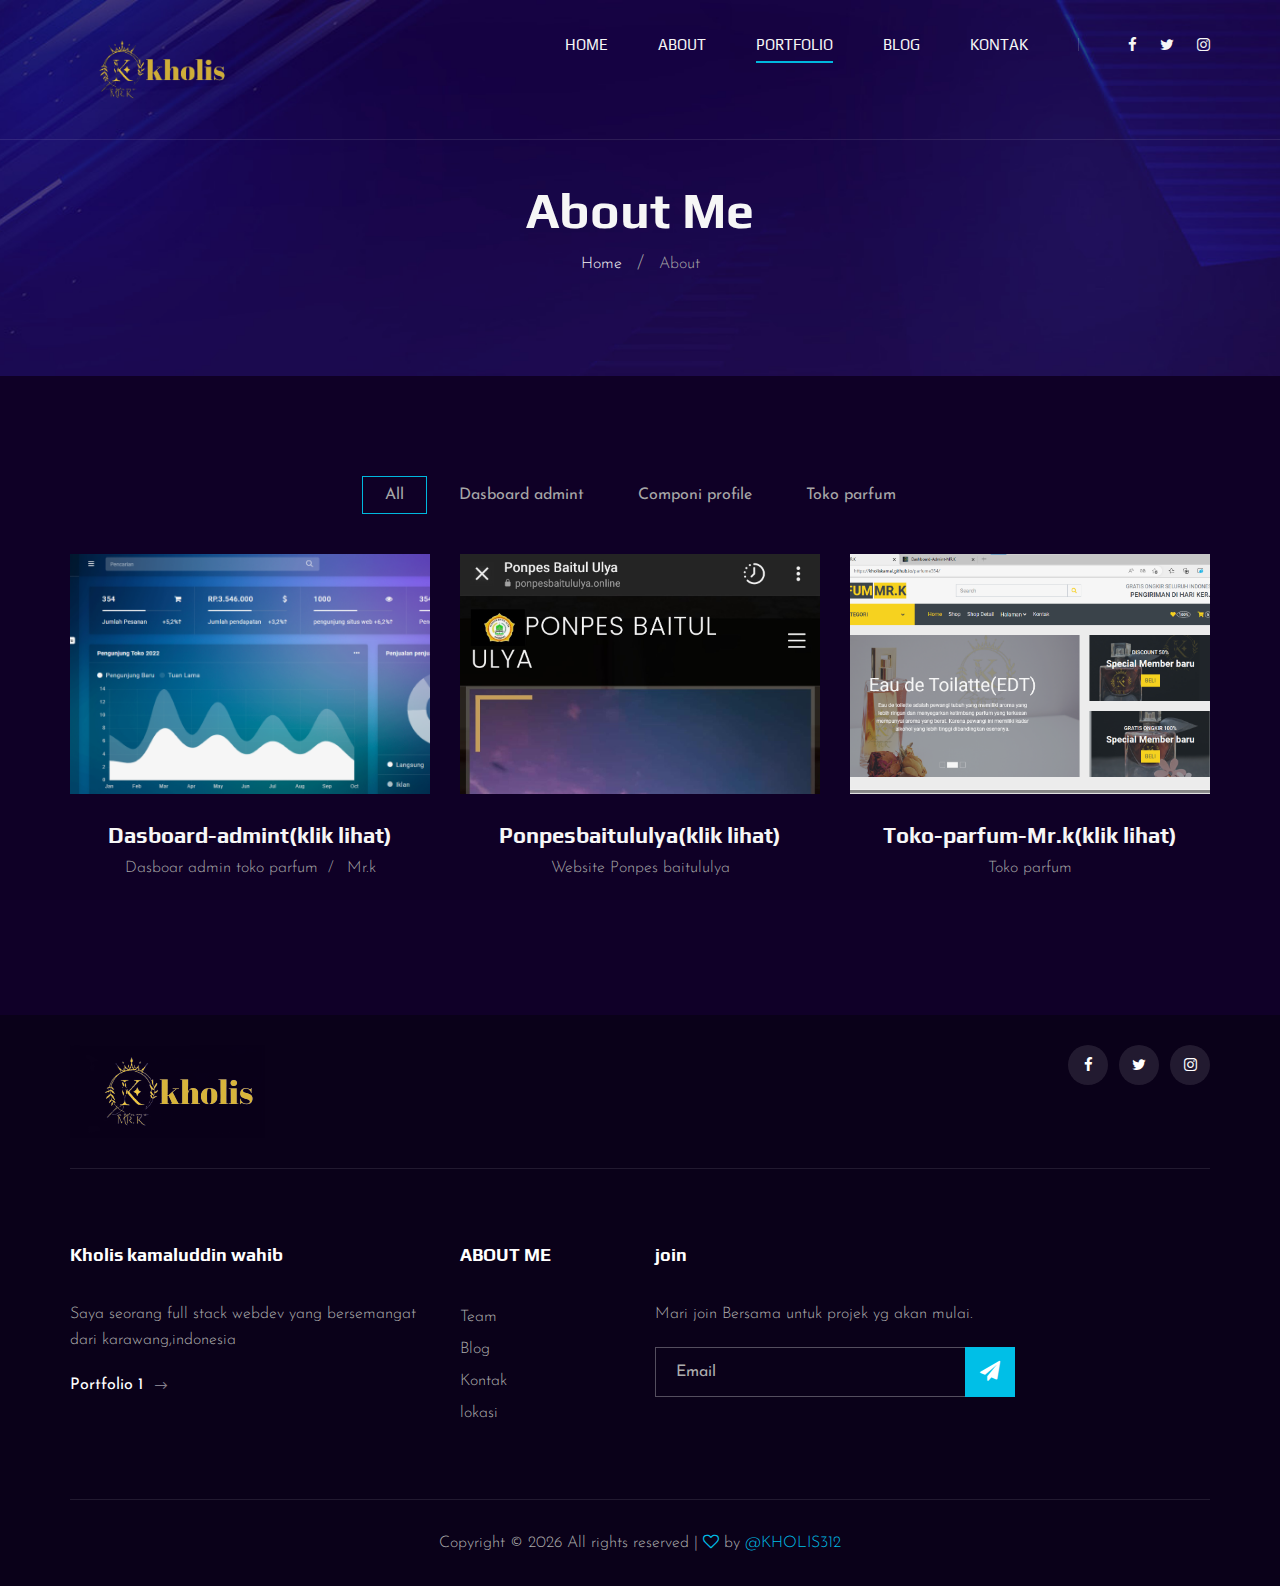
==== commit 627a84e3: "Update portfolio.html" ====
--- a/portfolio.html
+++ b/portfolio.html
@@ -109,9 +109,9 @@
           <div class="col-lg-12">
             <ul class="portfolio__filter">
               <li class="active" data-filter="*">All</li>
-              <li data-filter=".branding">Toko parfum</li>
-              <li data-filter=".digital-marketing">Dasboard admint</li>
-              <li data-filter=".web">Componi profile</li>
+              <li data-filter=".branding">Dasboard admint</li>
+              <li data-filter=".digital-marketing">Componi profile</li>
+              <li data-filter=".web">Toko parfum</li>
             </ul>
           </div>
         </div>
